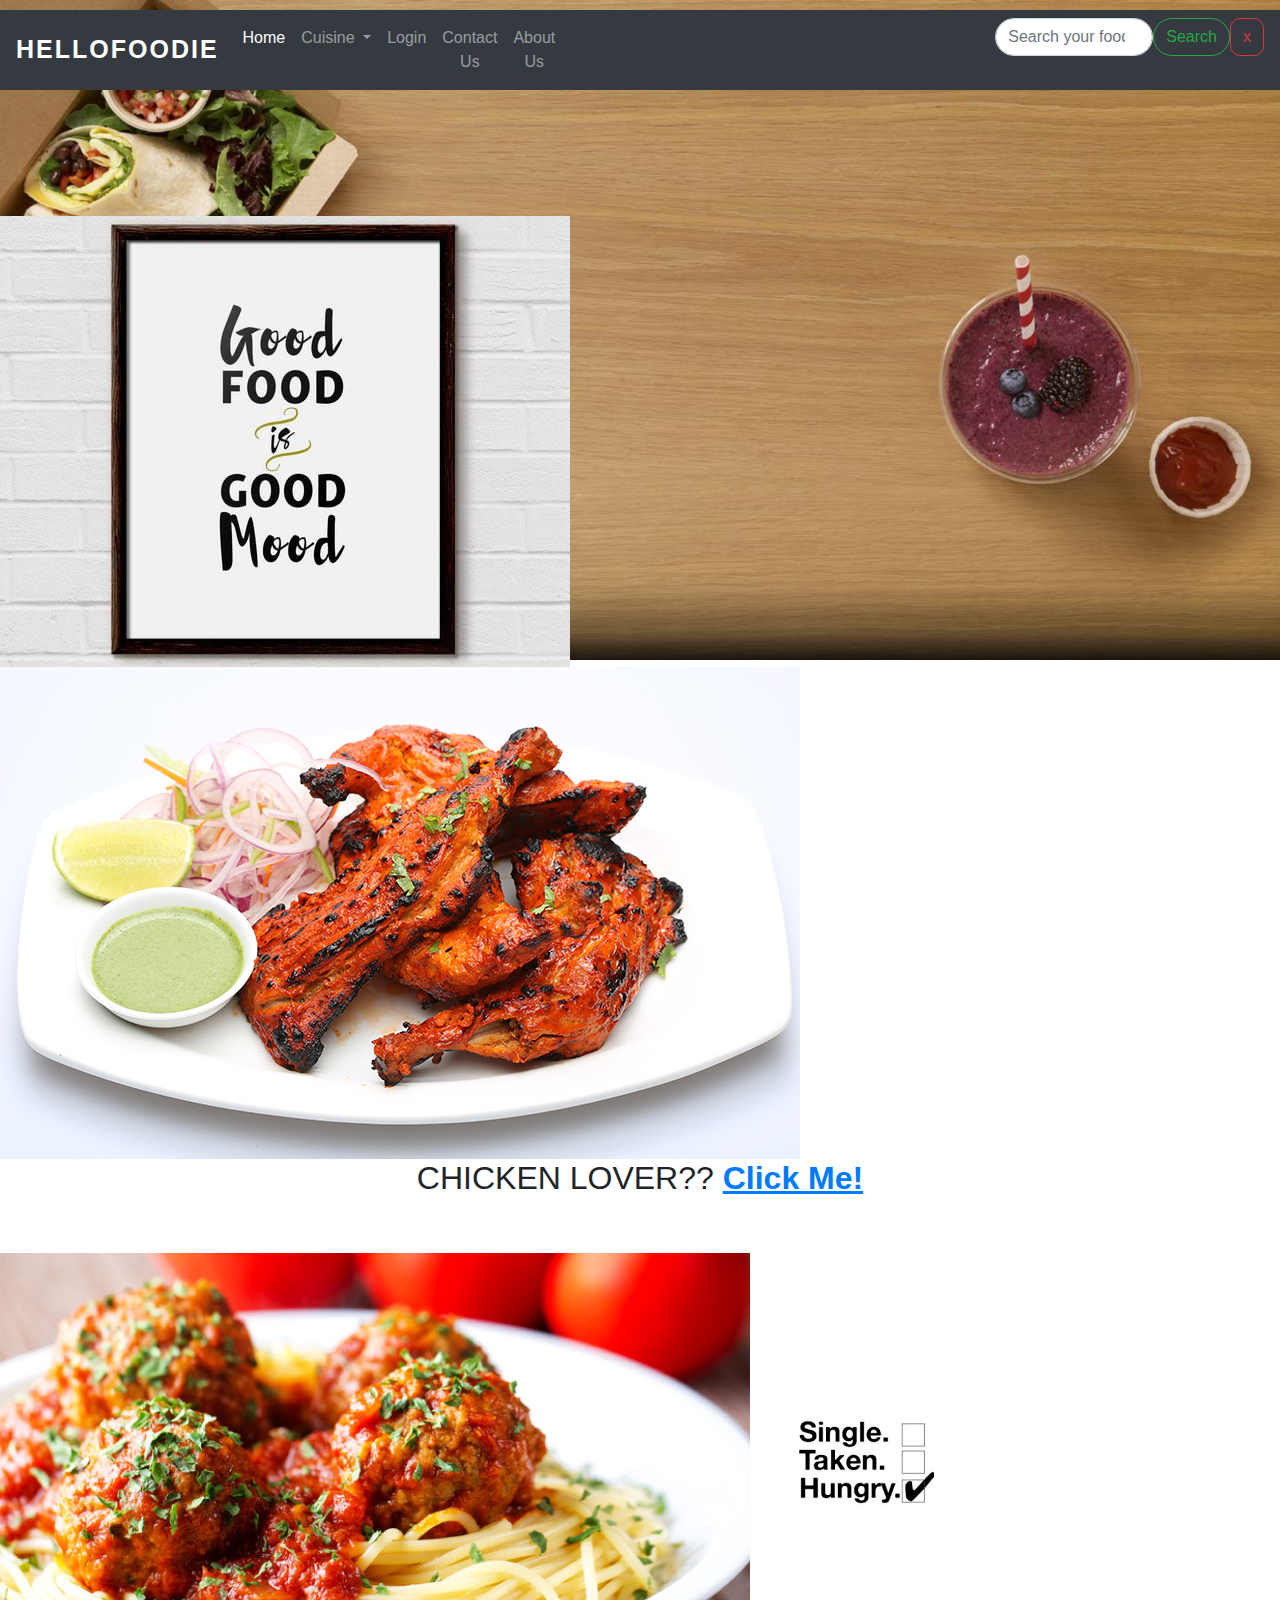
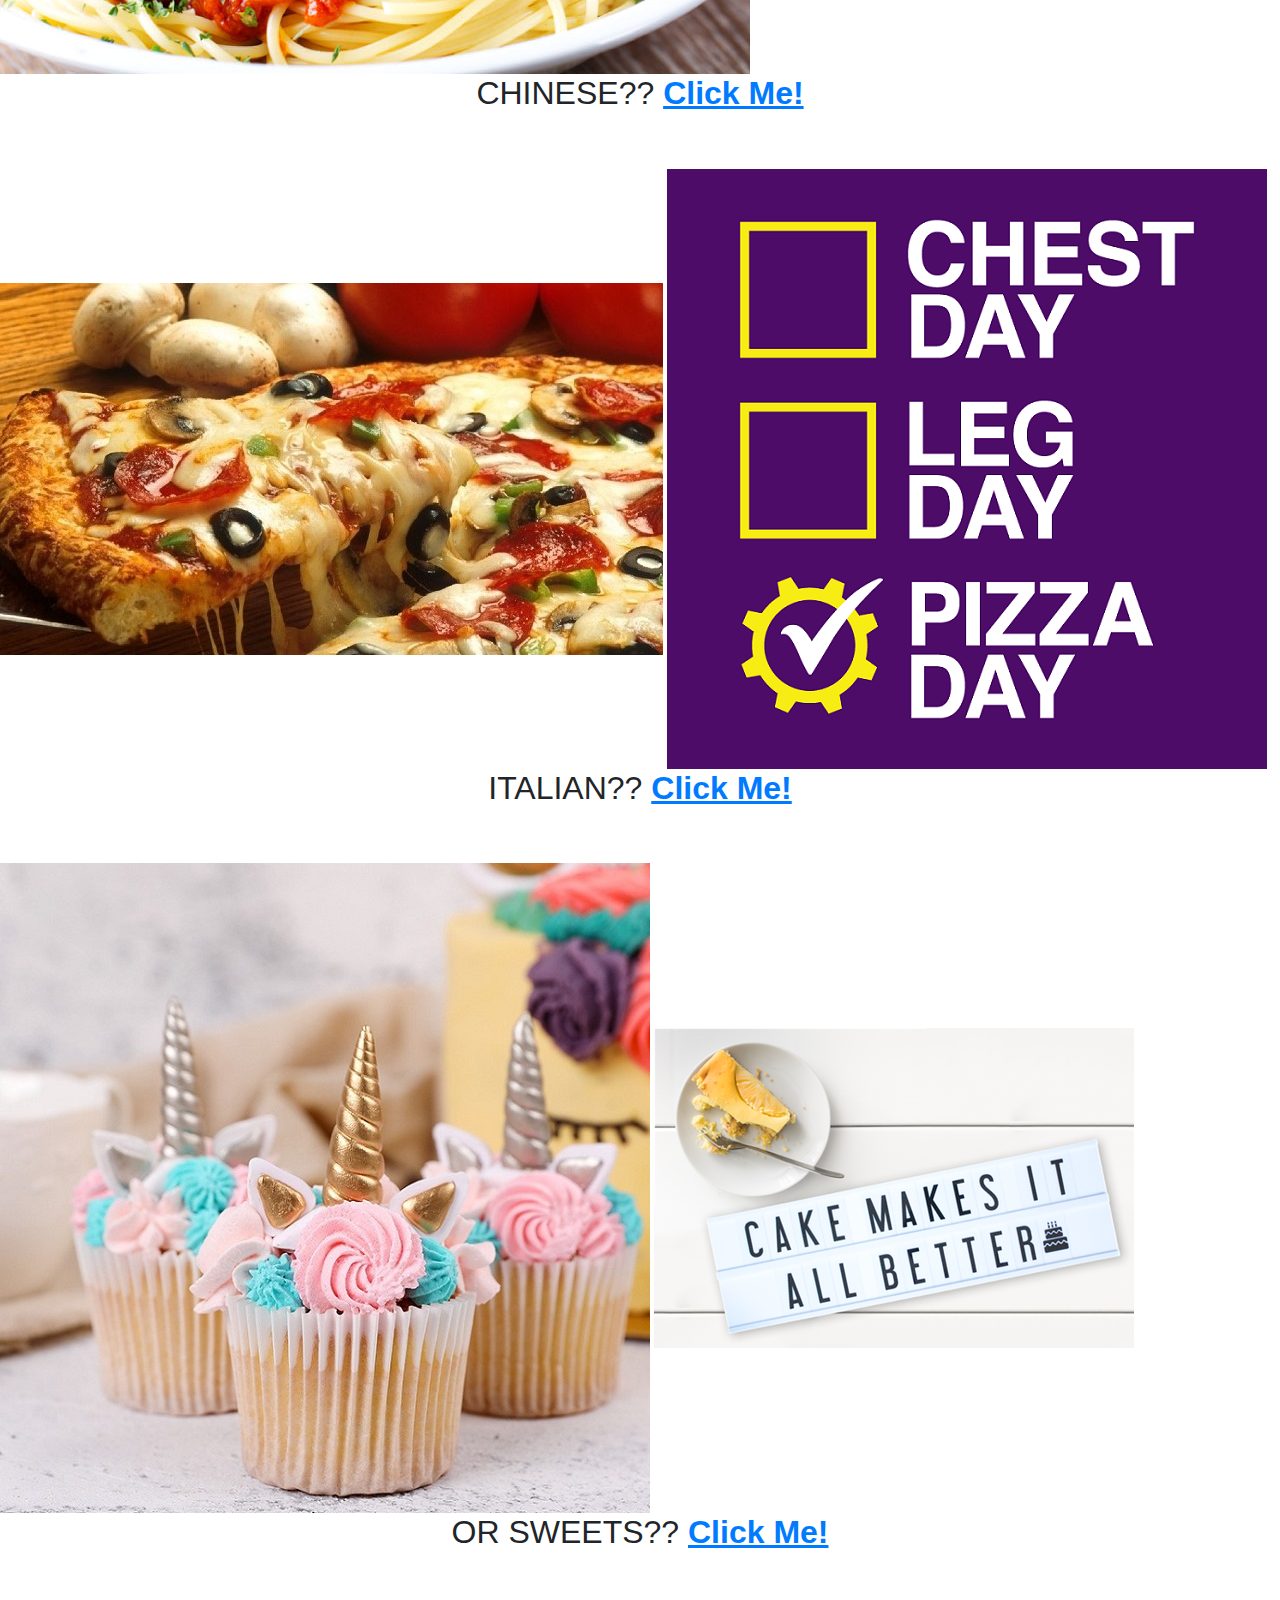
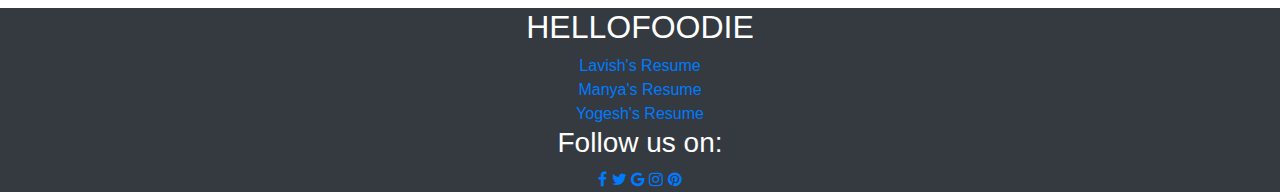
==== index.html @ 4fe2b374 "Update index.html" ====
<!DOCTYPE html>
<html>

<head>
    <title>Food</title>
    <meta name="viewport" content="width=device-width, initial-scale=1.0">
    <link rel="stylesheet" href="https://maxcdn.bootstrapcdn.com/bootstrap/4.3.1/css/bootstrap.min.css"/>
    <link rel="stylesheet" href="https://cdnjs.cloudflare.com/ajax/libs/font-awesome/4.7.0/css/font-awesome.min.css">
    <link rel="stylesheet" type="text/css" href="style.css">
</head>

<body>
  <nav class="navbar navbar-expand-md bg-dark fixed-top navbar-dark">
    <a class="navbar-brand" href="./index.html">hellOfoodie</a>
    <button class="navbar-toggler" type="button" data-toggle="collapse" data-target="#collapsibleNavbar">
      <span class="navbar-toggler-icon"></span>
    </button>
    <div class="collapse navbar-collapse" id="collapsibleNavbar">
      <ul class="navbar-nav">
        <li class="nav-item active">
          <a class="nav-link" href="./index.html">Home</a>
        </li>
        <li class="nav-item dropdown">
          <a class="nav-link dropdown-toggle" href="#" id="navbarDropdown" role="button" data-toggle="dropdown" aria-haspopup="true" aria-expanded="false">
          Cuisine
          </a>
          <div class="dropdown-menu" aria-labelledby="navbarDropdown">
            <a class="dropdown-item" href="#" onclick='getRecipes("Chicken")'>Chicken</a>
            <a class="dropdown-item" href="#" onclick='getRecipes("Chinese")'>Chinese</a>
            <a class="dropdown-item" href="#" onclick='getRecipes("Italian")'>Italian</a>
            <a class="dropdown-item" href="#" onclick='getRecipes("Mexican")'>Mexican</a>
            <a class="dropdown-item" href="#" onclick='getRecipes("Salad")'>Salads</a>
            <a class="dropdown-item" href="#" onclick='getRecipes("Desert")'>Deserts</a>
          </div>
        </li>
        <li class="nav-item">
          <a class="nav-link" href="#">Login</a>
        </li>
        <li class="nav-item">
          <a class="nav-link" href="./feedback.html">Contact Us</a>
        </li>
        <li class="nav-item">
          <a class="nav-link" href="#">About Us</a>
        </li>
        &emsp;&emsp;&emsp;&emsp;&emsp;&emsp;&emsp;&emsp;&emsp;&emsp;&emsp;&emsp;&emsp;&emsp;&emsp;&emsp;&emsp;&emsp;&emsp;&emsp;&emsp;&emsp;&emsp;&emsp;&emsp;&emsp;&emsp;
        <li class="nav-item">
          <input class="form-control mr-sm-2" type="search" placeholder="Search your food" aria-label="Search"
          id="search-input">
        </li>
        <li class="nav-item">
          <button class="btn btn-outline-success my-2 my-sm-0" type="submit" id="search-button">Search</button>
        </li>
        <li class="nav-item">
          <button class="btn btn-outline-danger my-2 my-sm-0" type="submit" id="search-close" onclick="cleandata()">x</button>
        </li>
      </ul>
    </div>
  </nav>

  <!-- Main -->
  <br><br><br><br><br><br><br>
  <div id="recipes"></div>

  <!-- Modal -->
  <center>
    <div class="modal fade in" id="mailModal" role="dialog" style="z-index: 9999; display: none; padding-left: 0px;">
      <div class="modal-dialog">
        <div class="modal-content">
          <div class="modal-header">
            <h4 class="modal-title" id="mailheader">Ingredients</h4>
            <button type="button" class="close" data-dismiss="modal">x</button>
          </div>
          <div class="modal-body">
            <div class="form-horizontal">
              <div id="datare"></div>
            </div>
          </div>
        </div>
      </div>
    </div>
  </center>
  <br><br>
  <div>
    <img src="abcd.jpg">
    <img src="download2.jpg">
    <h2 align="center" >   CHICKEN LOVER??
    <a href="#" onclick='getRecipes("Chicken")'><b><u>Click Me!</u></b></a></h2>
  </div>
  <br><br>
  <div>
    <img src="download4.jpg">
    <img src="abcd1.png">
    <h2 align="center">CHINESE??
    <a href="#" onclick='getRecipes("Chinese")'><b><u>Click Me!</u></b></a></h2>
  </div>
  <br><br>
  <div>
    <img src="abcd2.jpg">
    <img src="pizza.png">
    <h2 align="center">ITALIAN??
    <a href="#" onclick='getRecipes("Italian")'><b><u> Click Me!</u></b></a></h2>
  </div>
  <br><br>
  <div> 
    <img src="download1.jpg">
    <img src="abcd3.png">
    <h2 align="center">OR SWEETS??
    <a href="#" onclick='getRecipes("Desert")'><b><u>Click Me!</u></b></a></h2>
  </div>
  <br><br>

  <!--Footer-->
  <div class="bg-dark" id="footer">
    <h2>HELLOFOODIE</h2>
    <a href="https://lavish517github.io/resume/">Lavish's Resume</a><br>
    <a href="https://manyabatishgithub.io/resume/">Manya's Resume</a><br>
    <a href="https://yogesh0102github.io/resume/">Yogesh's Resume</a><br>
    <h3>Follow us on:</h3>
    <a href="#" class="fa fa-facebook"></a>
    <a href="#" class="fa fa-twitter"></a>
    <a href="#" class="fa fa-google"></a>
    <a href="#" class="fa fa-instagram"></a>
    <a href="#" class="fa fa-pinterest"></a>
  </div>
  <script type="text/javascript" src="http://code.jquery.com/jquery-3.4.1.min.js"></script>
  <script src="https://ajax.googleapis.com/ajax/libs/jquery/3.4.1/jquery.min.js"></script>
  <script src="https://maxcdn.bootstrapcdn.com/bootstrap/4.1.0/js/bootstrap.min.js"></script>
  <script src="./script.js"></script>
</body>
</html>
---- style.css ----
body
{
  margin: 0px;
  padding: 0px;
  background-image: url("background1.jpg");
  background-repeat: no-repeat;
  background-size: 100%;
  background-attachment: fixed;
}

.carousel-inner
{
  position: fixed !important;
}

.carousel-item
{
  height: 100vh;
  min-height: 300px;
  background: no-repeat center center;
  -webkit-background-size: cover;
  background-size: cover;
}

.navbar
{
  margin-top: 10px;
}

.navbar .container
{
  background: #ffffffe3;
  width: auto;
  border-radius: 0 0 0.1em 0.1em;
}

.navbar-brand
{
  color: white;
  font-size: 25px;
  text-transform: uppercase;
  font-weight: bold;
  letter-spacing: 2px;
}

.navbar-nav
{
  text-align: center;
}

.navbar-toggler
{
  padding: 1px 5px;
  font-size: 18px;
  line-height: 0.3;
  background: #fff;
}

#brand
{
  position: fixed;
  top: 5em;
  left: 33%;
  background: #ffffffcf;
  width: 35%;
  border-radius: 0.5em;
}

#brand-name
{
  padding: 0.5em 0.5em 0.5em 0.5em;
  text-align: center;
  font-size: x-large;
}

#search-bar
{
  padding: 1em 1em 1em 1em;
}

#search-input
{
  border-radius: 30px;
}

#search-button
{
  border-radius: 30px;
}

#search-close
{
  border-radius: 10px;
}

#recipes
{
  display: none;
  width: 90%;
  background: #ffffffa6;
  padding: 10px;
  border-radius: 0.5em;
  margin-left: 5%;
  height: 70%;
  overflow: scroll;
}

#pics
{
  display: none;
  width: 90%;
  background: #ffffffa6;
  padding: 10px;
  border-radius: 0.5em;
  left: 5%;
  height: 70%;
  overflow: scroll;
}

#nutri-analysis
{
  display: none;
  width: 90%;
  background: #ffffff;
  padding: 10px;
  border-radius: 0.5em;
  left: 5%;
  height: auto;
  overflow: scroll;
}

.recipe-card
{
  float: left;
  padding: 0.1em;
  margin: 15px;
  height: 450px;
  width:200px;
}

.pic-card
{
  float: left;
  padding: 1em;
  margin: 0.2em;
}

#contact-us
{
  width: 70%;
  background: #ffffffd9;
  padding: 1em 5em 2em 5em;
  position: absolute;
  top: 10%;
  border-radius: 0.5em;
  left: 15%;
}

.card-img-top
{
  width: 12em;
  align-self: center;
}

#ab
{
  padding-left:550px;
}

#footer
{
  left: 0;
  bottom: 0;
  width: 100%;
  color: white;
  text-align: center;
}

.container 
{
  position: relative;
  text-align: center;
  color: white;
}
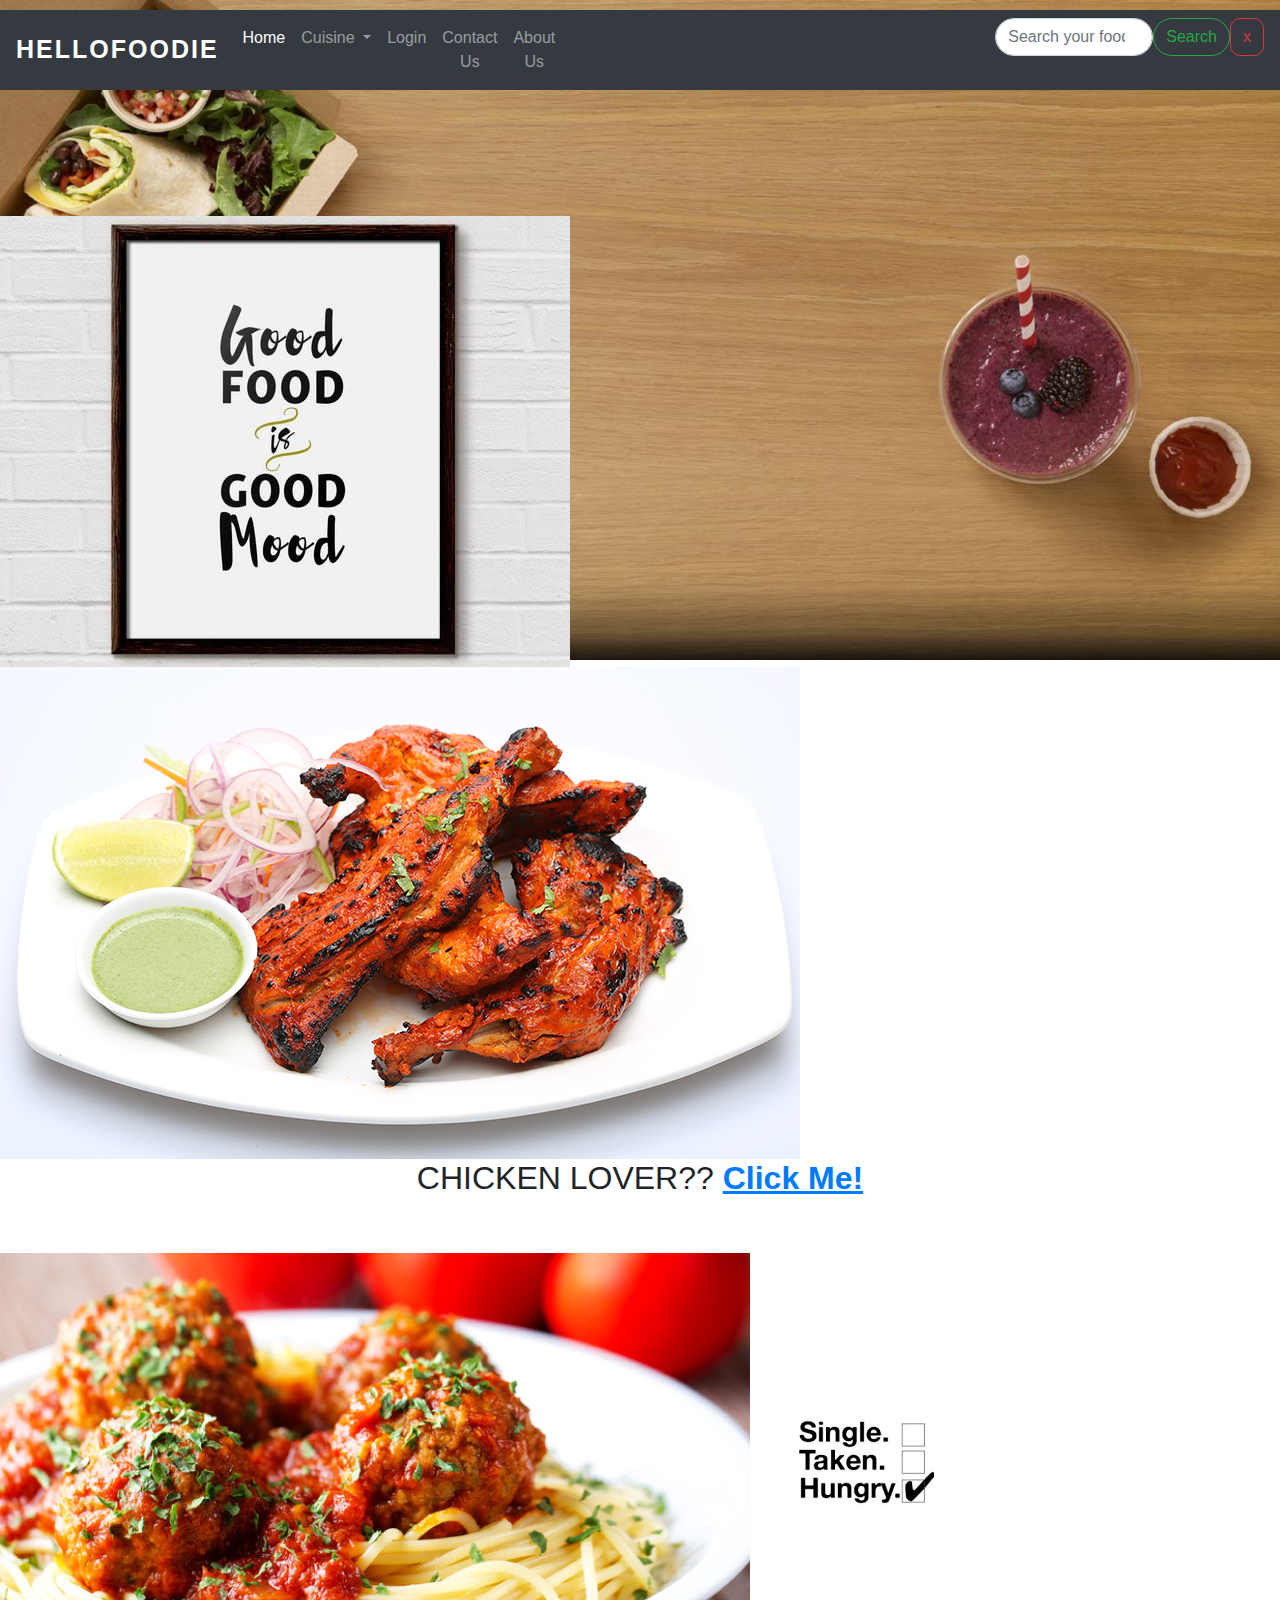
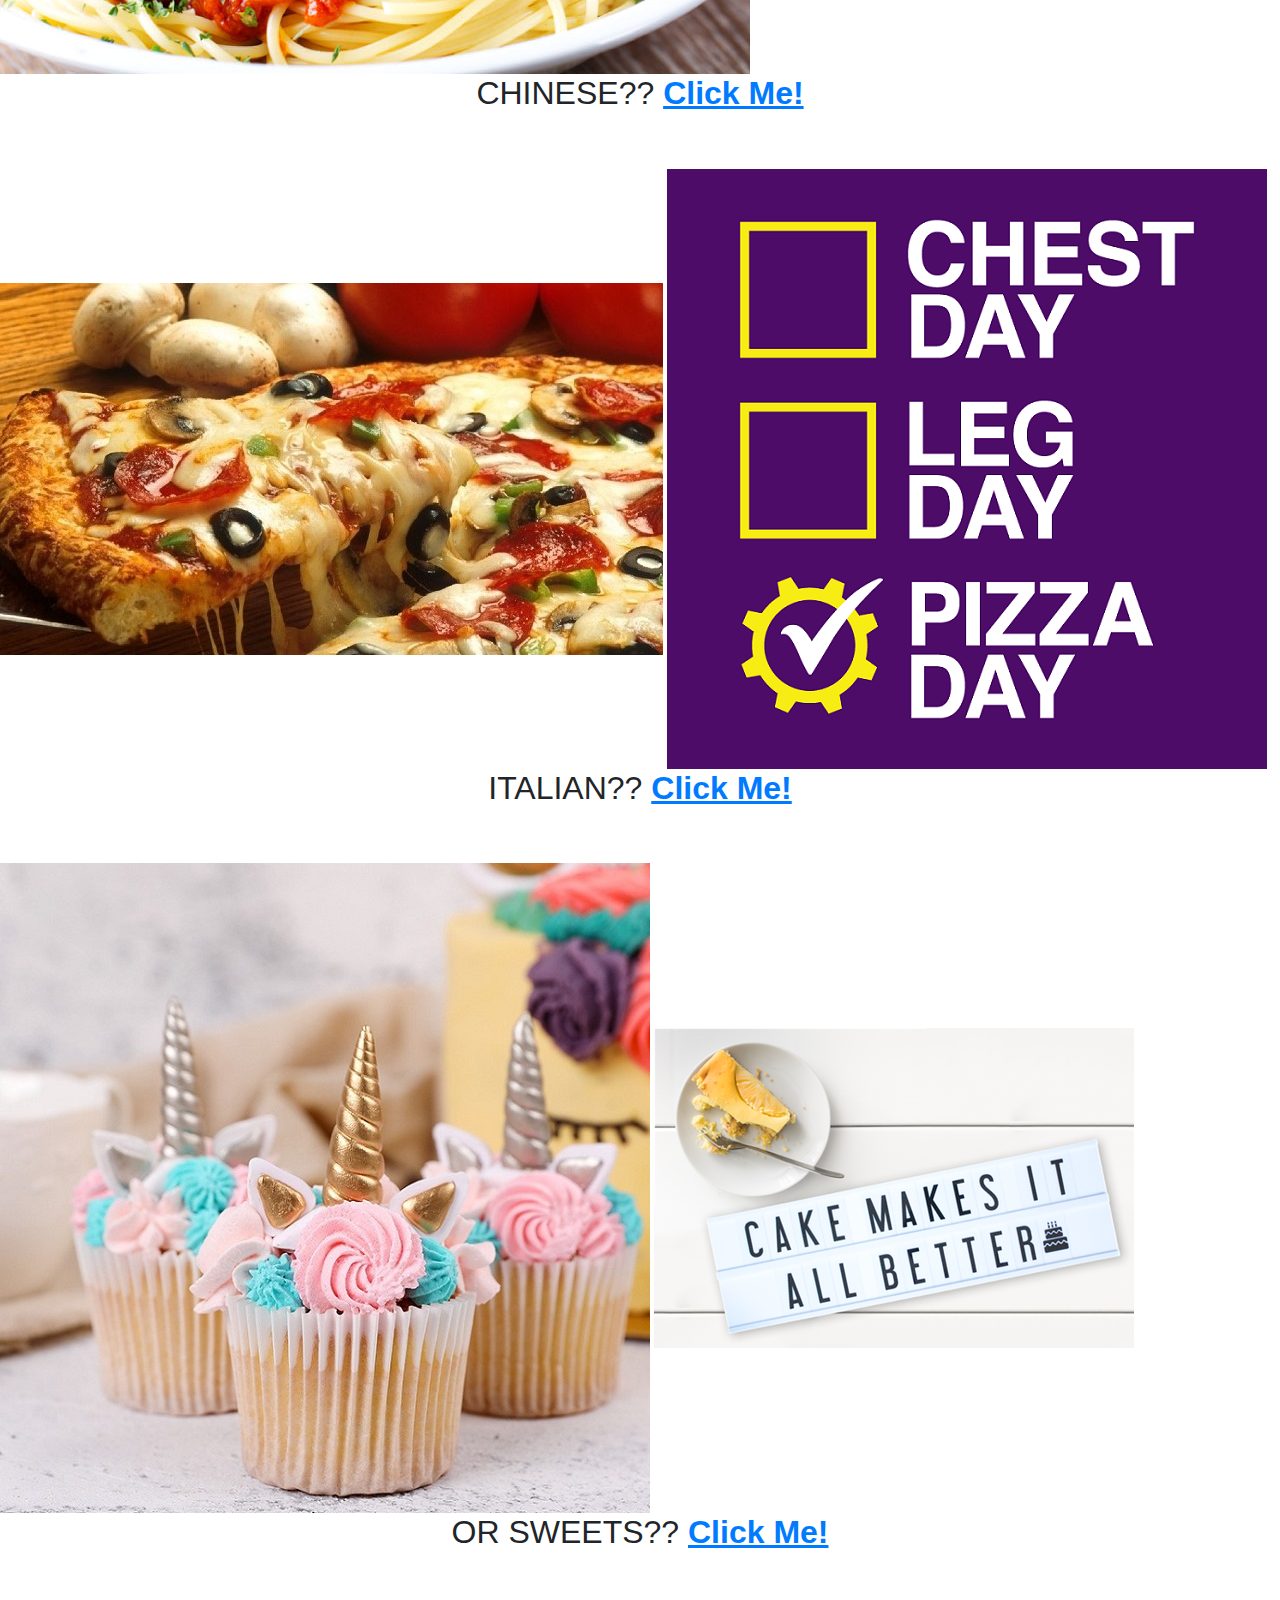
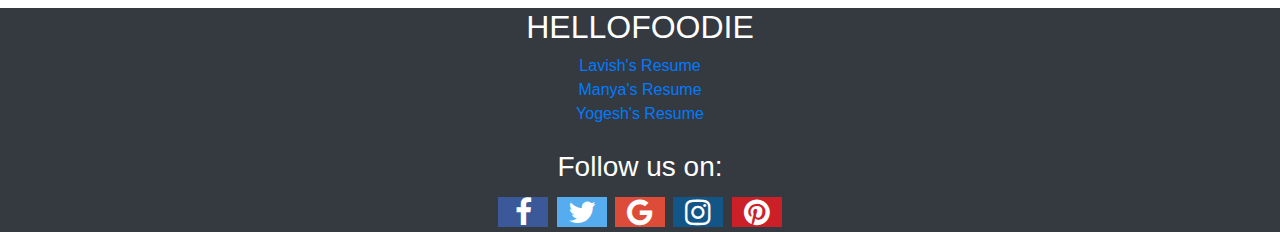
==== commit 02033b9e: "Update index.html" ====
--- a/index.html
+++ b/index.html
@@ -112,9 +112,9 @@
   <!--Footer-->
   <div class="bg-dark" id="footer">
     <h2>HELLOFOODIE</h2>
-    <a href="https://lavish517github.io/resume/">Lavish's Resume</a><br>
-    <a href="https://manyabatishgithub.io/resume/">Manya's Resume</a><br>
-    <a href="https://yogesh0102github.io/resume/">Yogesh's Resume</a><br>
+    <a href="https://lavish1517.github.io/resume/">Lavish's Resume</a><br>
+    <a href="https://manyabatish.github.io/resume/">Manya's Resume</a><br>
+    <a href="https://yogesh0102.github.io/resume/">Yogesh's Resume</a><br><br>
     <h3>Follow us on:</h3>
     <a href="#" class="fa fa-facebook"></a>
     <a href="#" class="fa fa-twitter"></a>
--- a/style.css
+++ b/style.css
@@ -176,6 +176,52 @@
   text-align: center;
 }
 
+.fa 
+{
+  font-size: 30px;
+  width: 50px;
+  text-align: center;
+  text-decoration: none;
+  margin: 5px 2px;
+}
+
+.fa:hover 
+{
+  border-radius: 20px;
+  text-decoration: none;
+  color: white;
+}
+
+.fa-facebook 
+{
+  background: #3B5998;
+  color: white;
+}
+
+.fa-twitter 
+{
+  background: #55ACEE;
+  color: white;
+}
+
+.fa-google 
+{
+  background: #dd4b39;
+  color: white;
+}
+
+.fa-instagram 
+{
+  background: #125688;
+  color: white;
+}
+
+.fa-pinterest 
+{
+  background: #cb2027;
+  color: white;
+}
+
 .container 
 {
   position: relative;
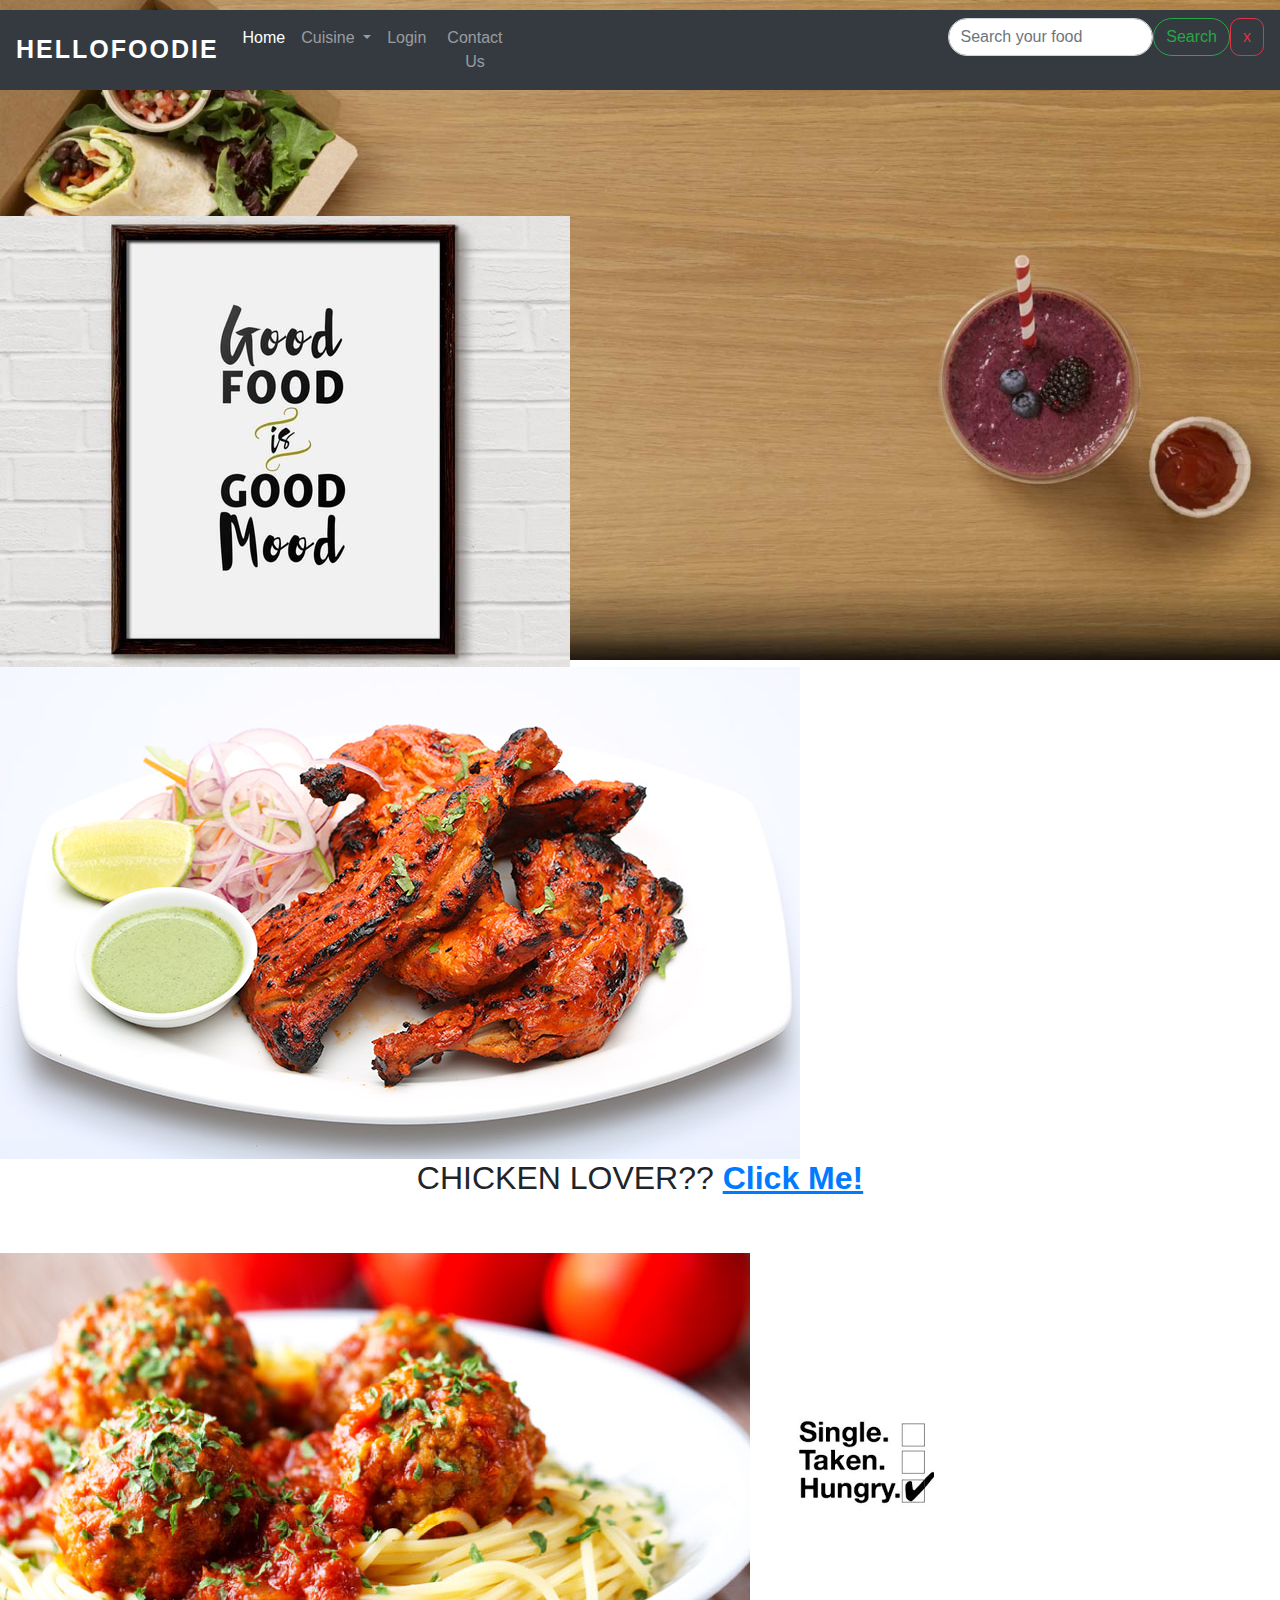
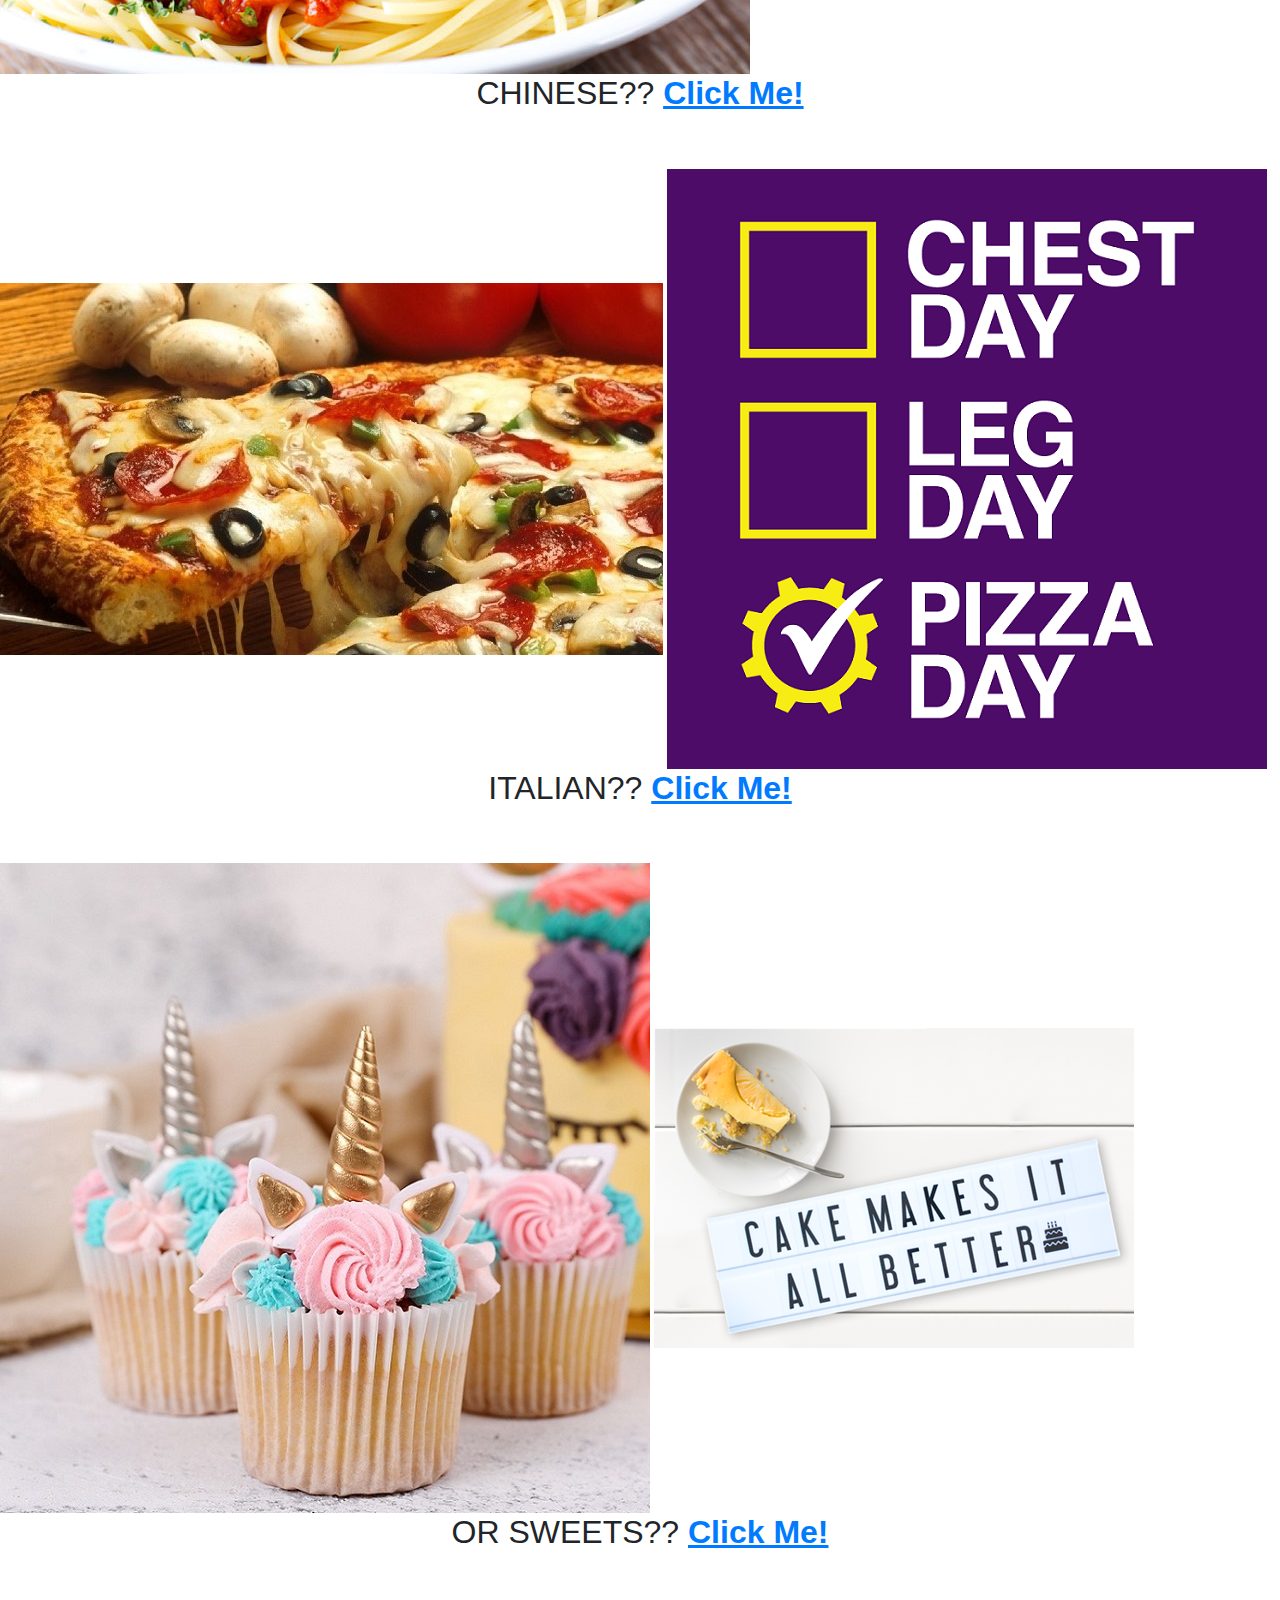
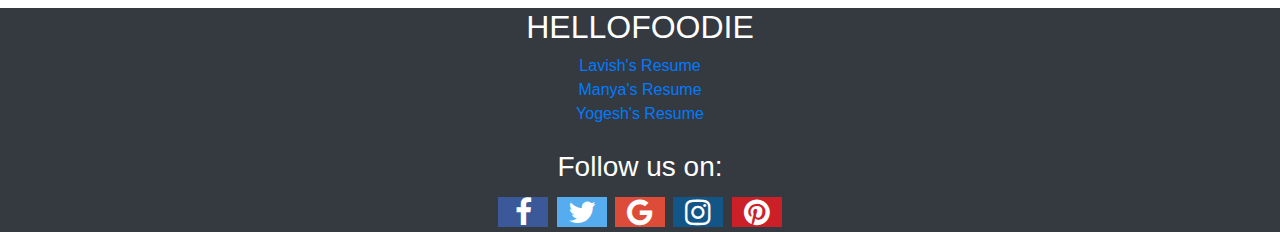
==== commit 401be129: "Update index.html" ====
--- a/index.html
+++ b/index.html
@@ -34,13 +34,10 @@
           </div>
         </li>
         <li class="nav-item">
-          <a class="nav-link" href="#">Login</a>
+          <a class="nav-link" href="login.html">Login</a>
         </li>
         <li class="nav-item">
           <a class="nav-link" href="./feedback.html">Contact Us</a>
-        </li>
-        <li class="nav-item">
-          <a class="nav-link" href="#">About Us</a>
         </li>
         &emsp;&emsp;&emsp;&emsp;&emsp;&emsp;&emsp;&emsp;&emsp;&emsp;&emsp;&emsp;&emsp;&emsp;&emsp;&emsp;&emsp;&emsp;&emsp;&emsp;&emsp;&emsp;&emsp;&emsp;&emsp;&emsp;&emsp;
         <li class="nav-item">
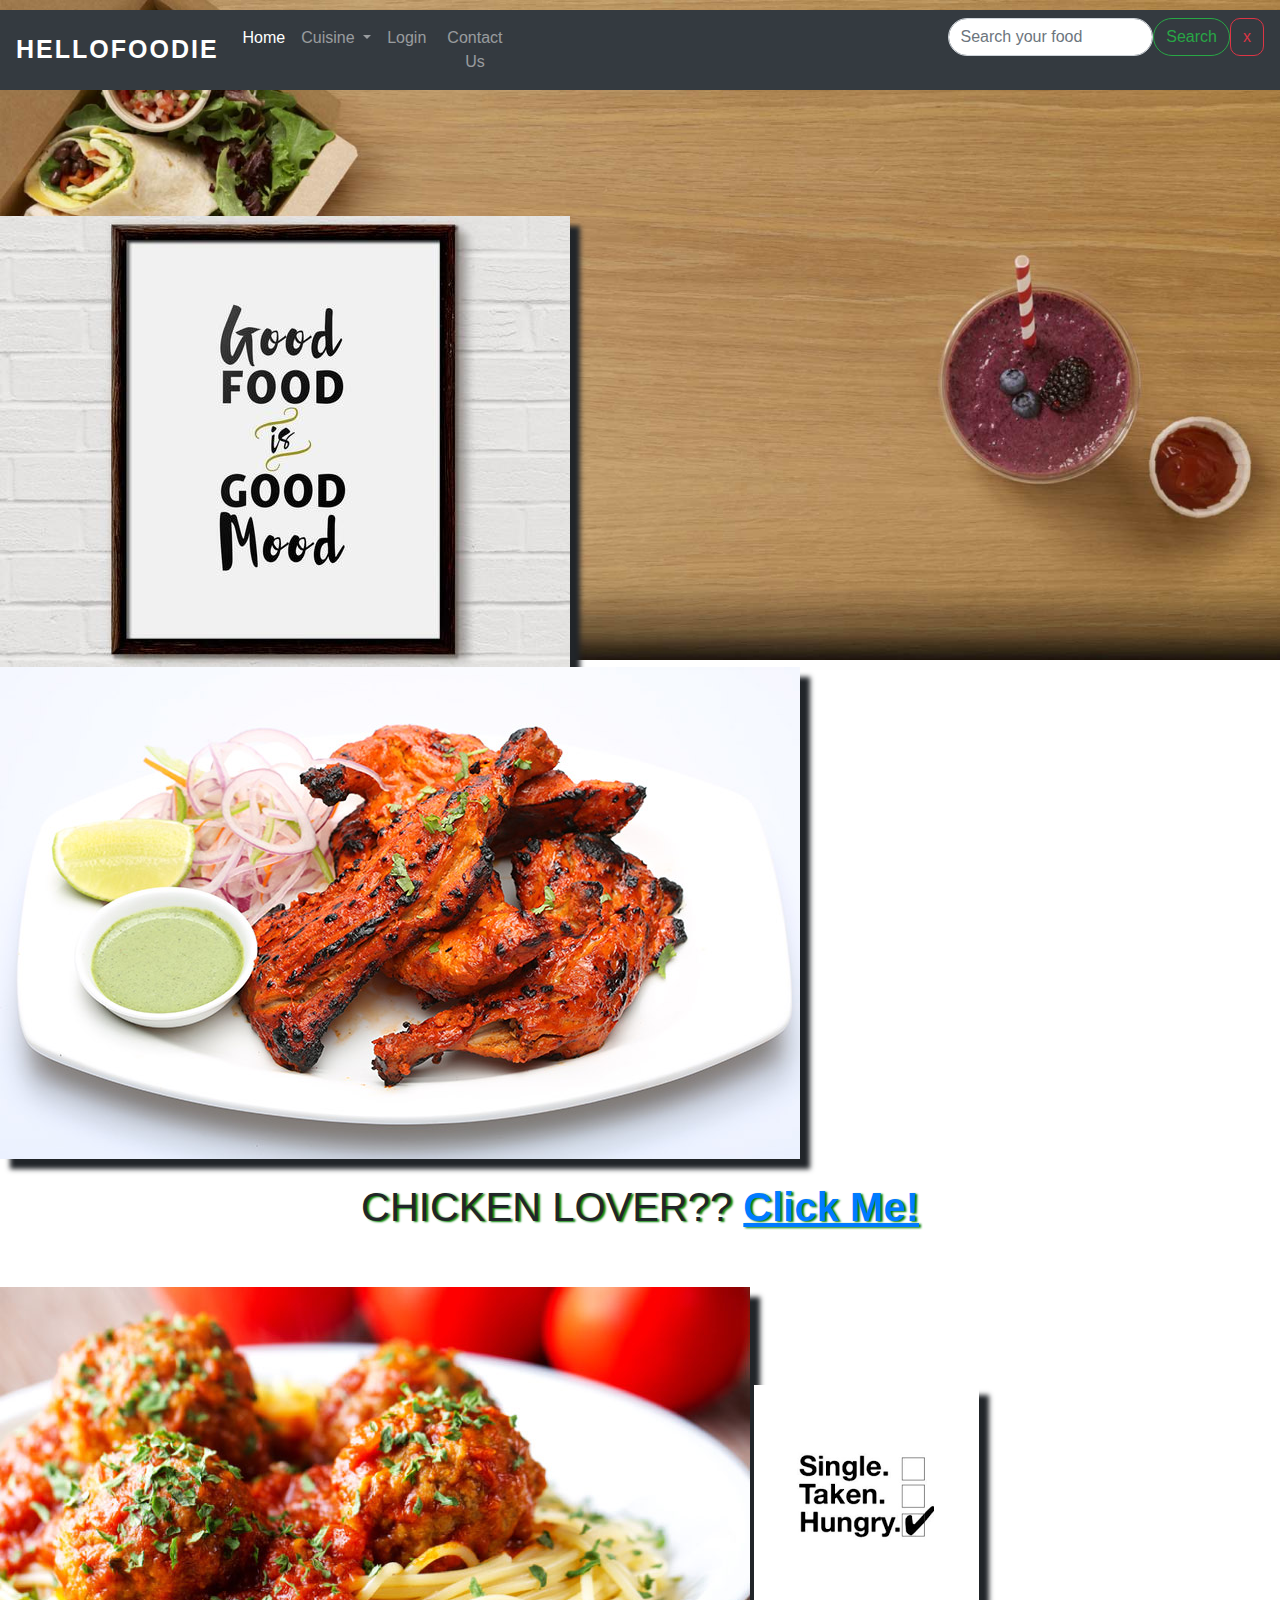
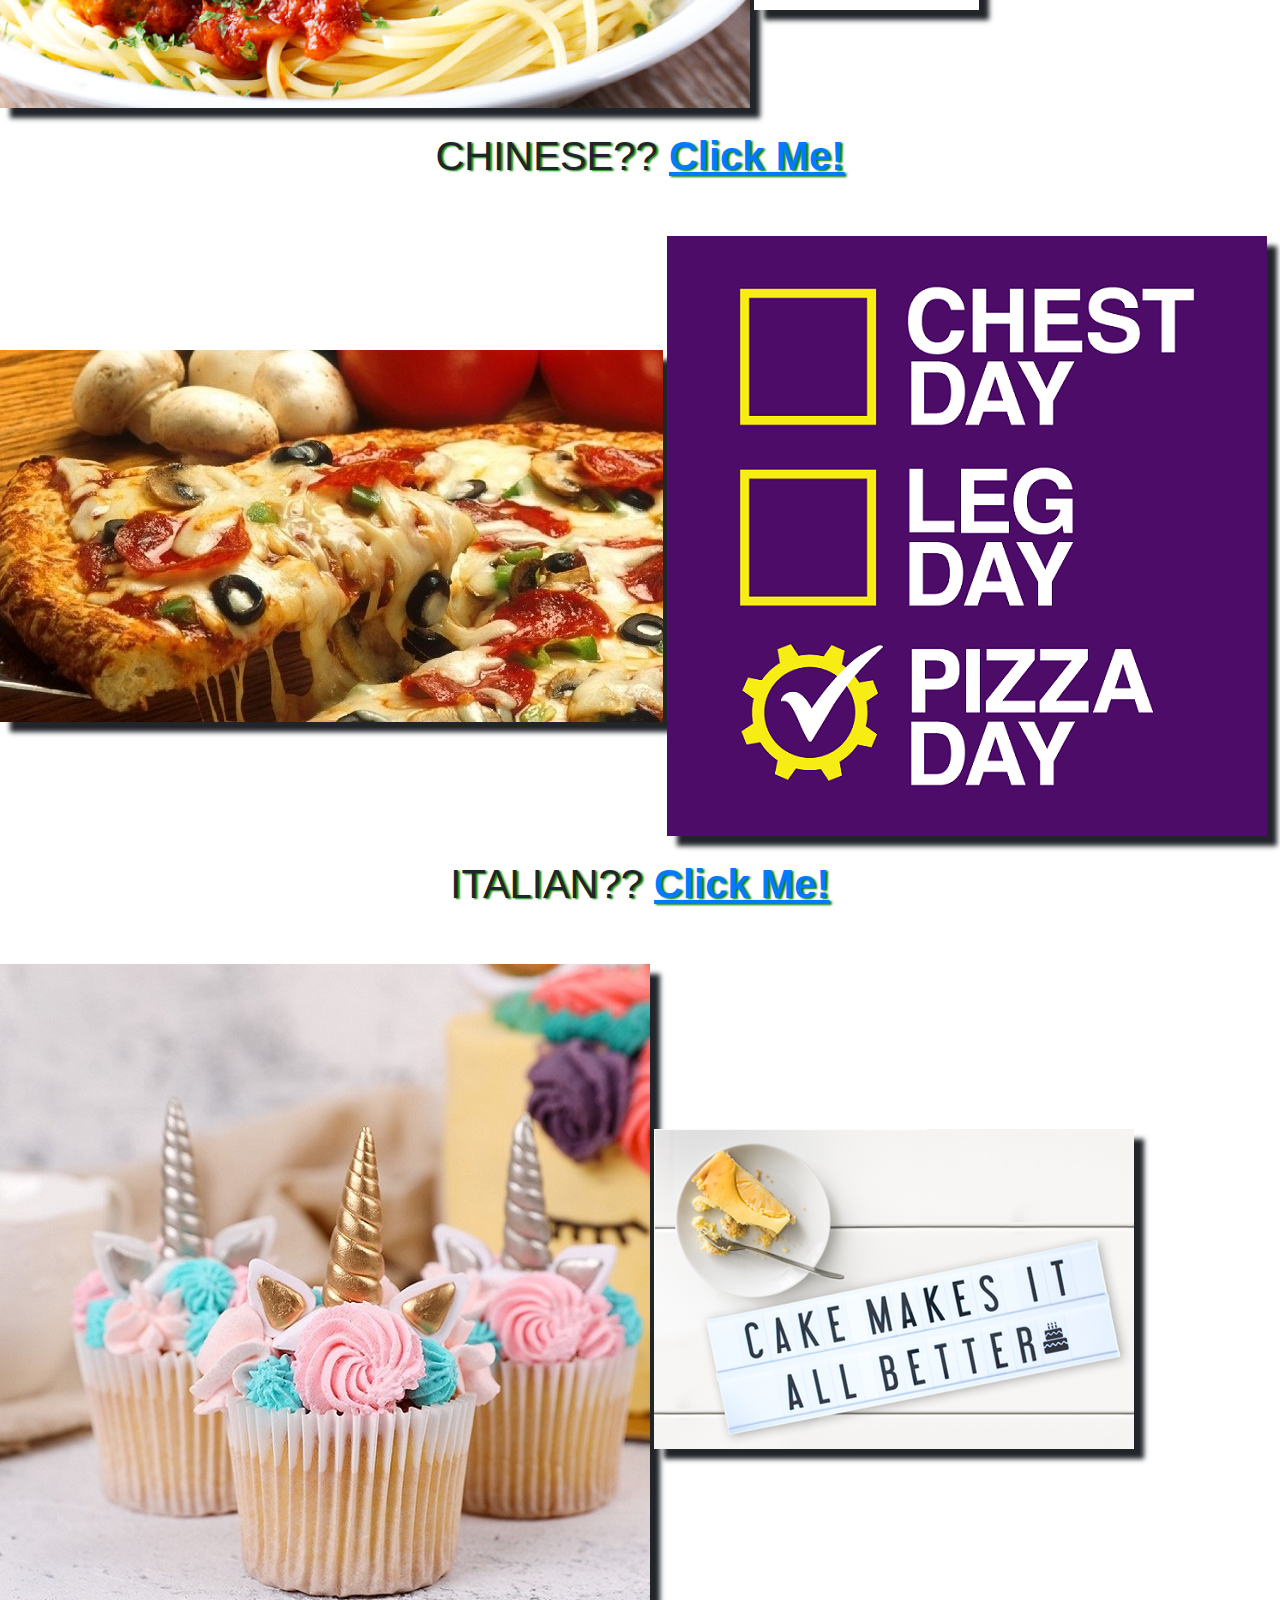
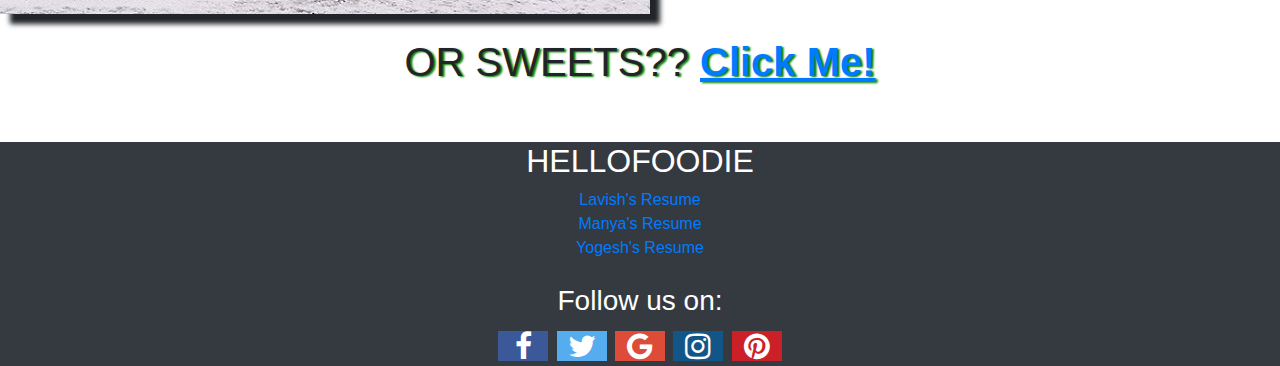
==== commit e07848b2: "Update index.html" ====
--- a/index.html
+++ b/index.html
@@ -78,31 +78,32 @@
   </center>
   <br><br>
   <div>
-    <img src="abcd.jpg">
-    <img src="download2.jpg">
-    <h2 align="center" >   CHICKEN LOVER??
-    <a href="#" onclick='getRecipes("Chicken")'><b><u>Click Me!</u></b></a></h2>
+    <img class="box" src="abcd.jpg">
+    <img class="box" src="download2.jpg">
+    <br><br><h1 align="center" >   CHICKEN LOVER??
+    <a href="#" onclick='getRecipes("Chicken")'><b><u style="font-size: 40px">Click Me!</u></b></a></h1>
+  </div>
+  <br><br>
+  <div >
+    <img class="box" src="download4.jpg">
+    <img class="box" src="abcd1.png">
+    <br><br>
+    <h1 align="center">CHINESE??
+    <a href="#" onclick='getRecipes("Chinese")'><b><u style="font-size: 40px">Click Me!</u></b></a></h1>
   </div>
   <br><br>
   <div>
-    <img src="download4.jpg">
-    <img src="abcd1.png">
-    <h2 align="center">CHINESE??
-    <a href="#" onclick='getRecipes("Chinese")'><b><u>Click Me!</u></b></a></h2>
-  </div>
-  <br><br>
-  <div>
-    <img src="abcd2.jpg">
-    <img src="pizza.png">
-    <h2 align="center">ITALIAN??
-    <a href="#" onclick='getRecipes("Italian")'><b><u> Click Me!</u></b></a></h2>
+    <img class="box" src="abcd2.jpg">
+    <img class="box" src="pizza.png">
+   <br><br> <h1 align="center">ITALIAN??
+    <a href="#" onclick='getRecipes("Italian")'><b><u style="font-size: 40px"> Click Me!</u></b></a></h1>
   </div>
   <br><br>
   <div> 
-    <img src="download1.jpg">
-    <img src="abcd3.png">
-    <h2 align="center">OR SWEETS??
-    <a href="#" onclick='getRecipes("Desert")'><b><u>Click Me!</u></b></a></h2>
+    <img class="box" src="download1.jpg">
+    <img class="box" src="abcd3.png">
+  <br><br>  <h1 align="center">OR SWEETS??
+    <a href="#" onclick='getRecipes("Desert")'><b><u style="font-size: 40px">Click Me!</u></b></a></h1>
   </div>
   <br><br>
 
--- a/style.css
+++ b/style.css
@@ -167,6 +167,16 @@
   padding-left:550px;
 }
 
+.box
+{
+  box-shadow: 10px 10px 5px;
+}
+
+h1
+{
+  text-shadow: 2px 1px 2px green;
+}
+
 #footer
 {
   left: 0;
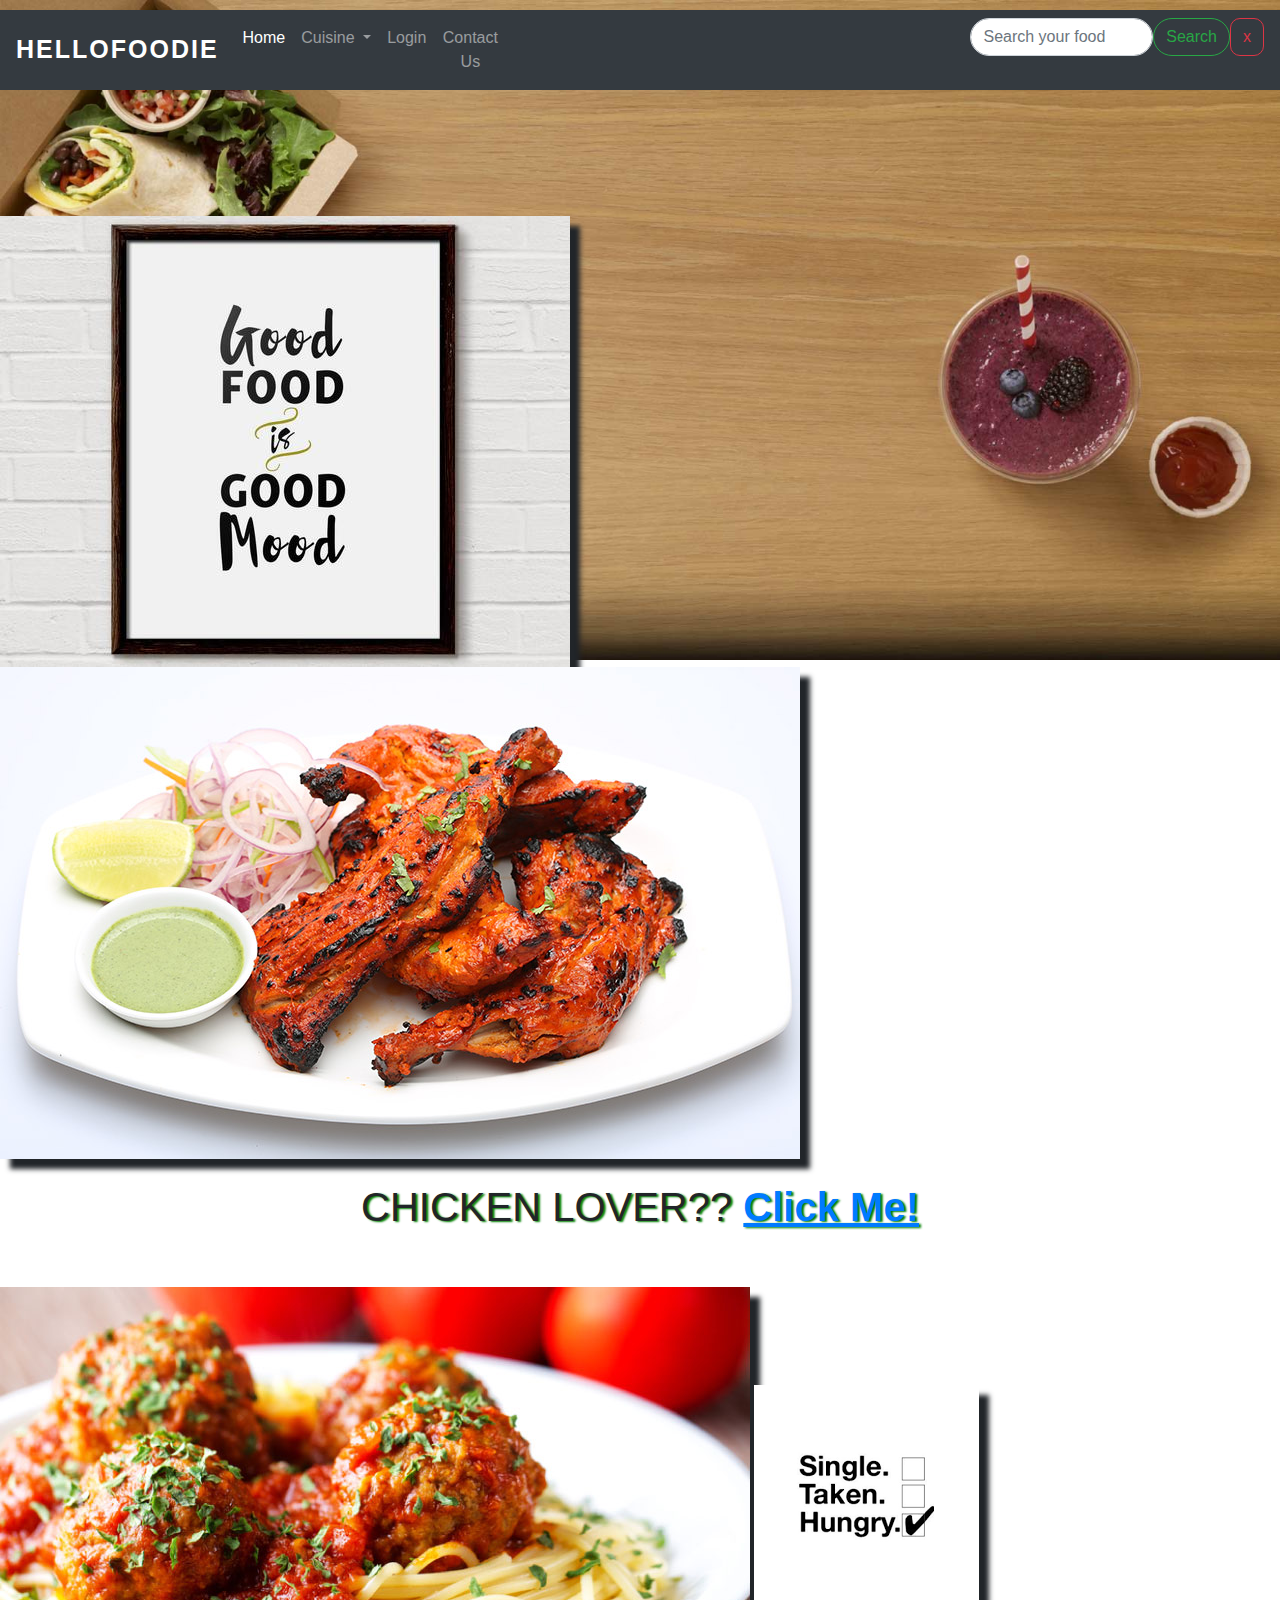
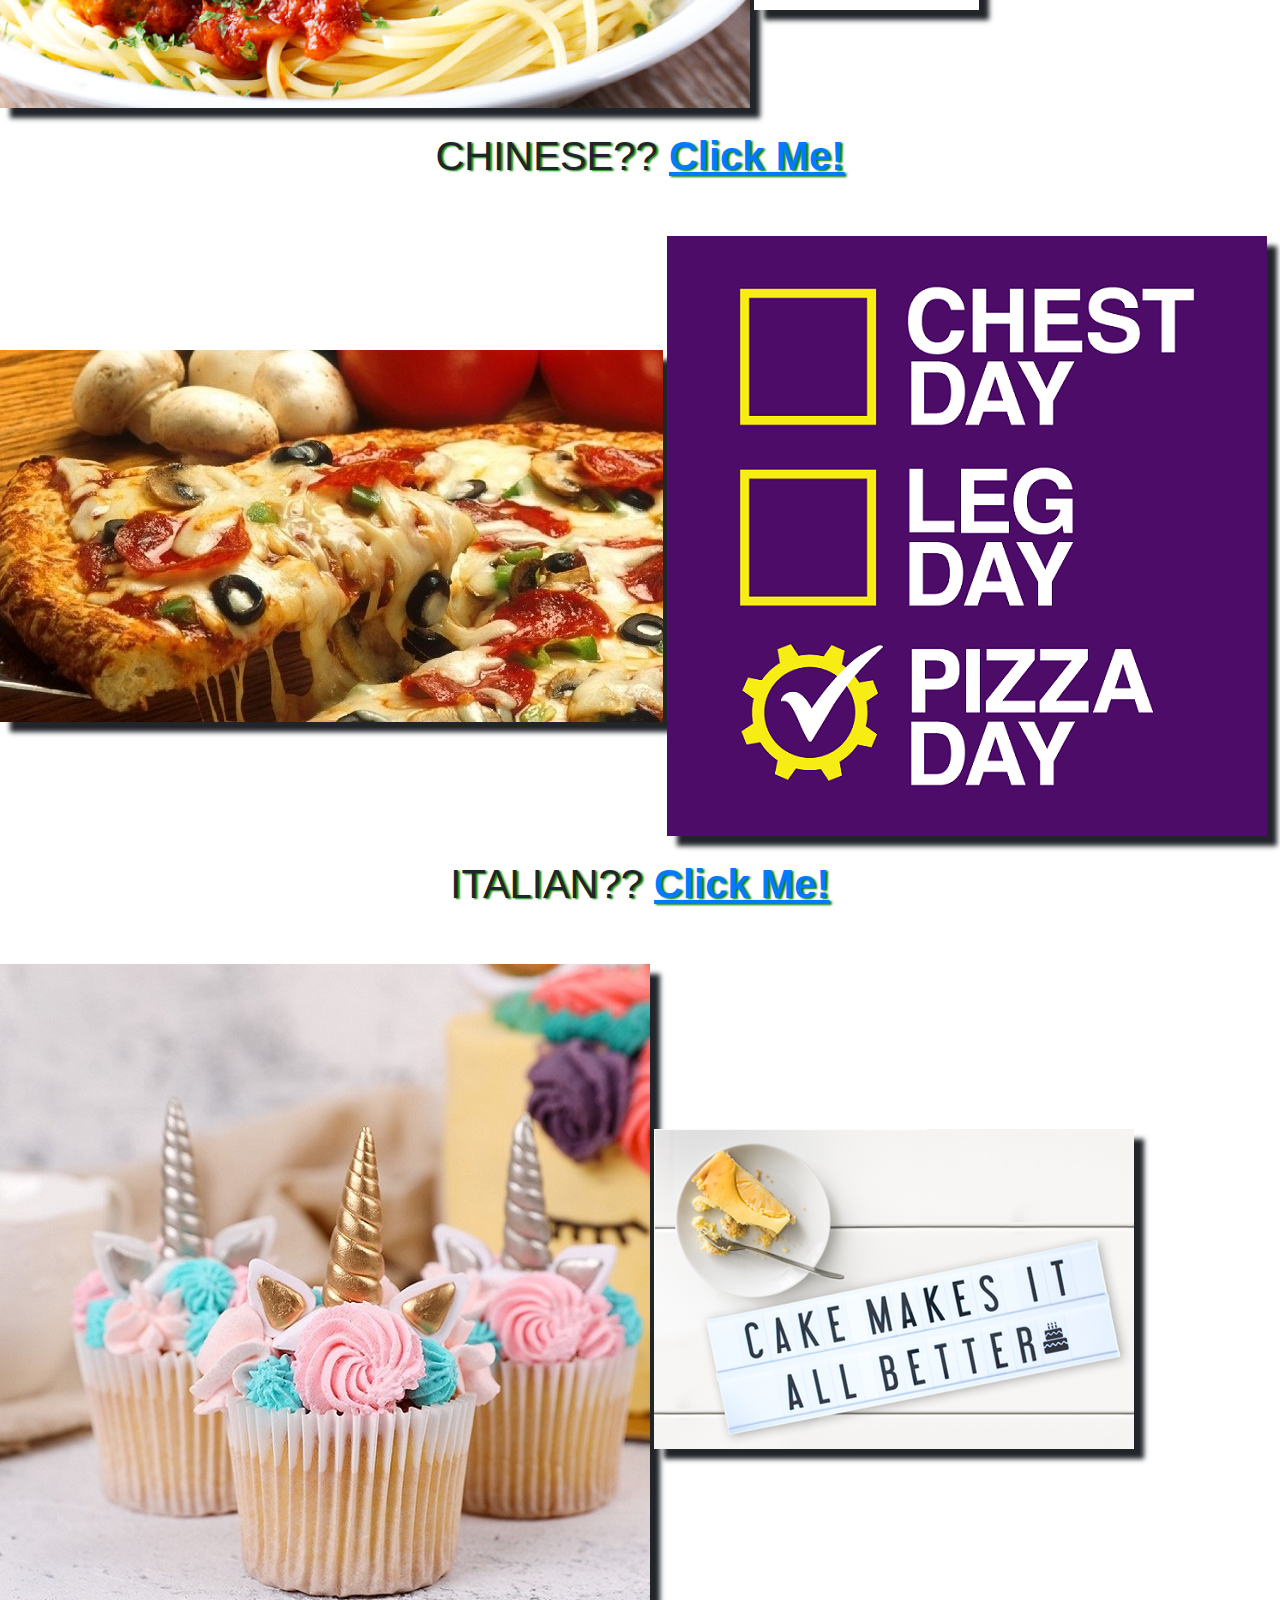
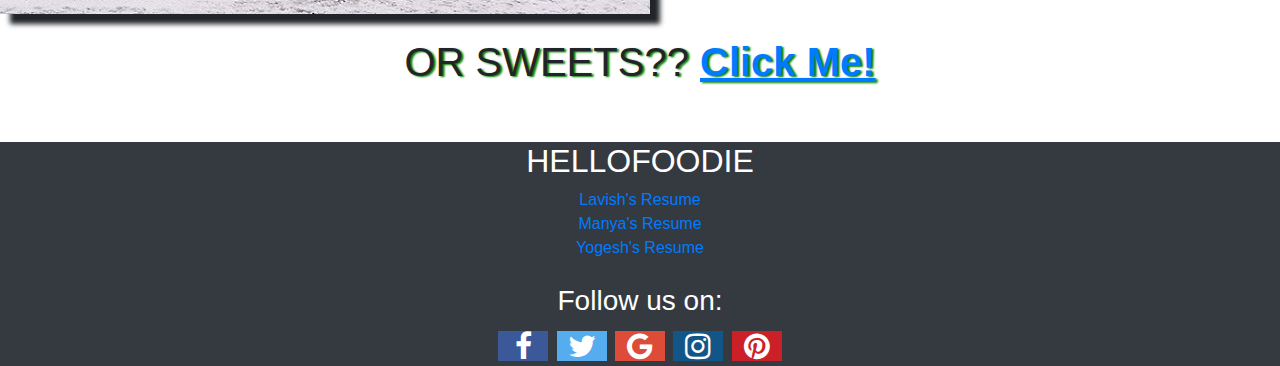
==== commit 9f3d1e66: "Update index.html" ====
--- a/index.html
+++ b/index.html
@@ -39,7 +39,7 @@
         <li class="nav-item">
           <a class="nav-link" href="./feedback.html">Contact Us</a>
         </li>
-        &emsp;&emsp;&emsp;&emsp;&emsp;&emsp;&emsp;&emsp;&emsp;&emsp;&emsp;&emsp;&emsp;&emsp;&emsp;&emsp;&emsp;&emsp;&emsp;&emsp;&emsp;&emsp;&emsp;&emsp;&emsp;&emsp;&emsp;
+        &emsp;&emsp;&emsp;&emsp;&emsp;&emsp;&emsp;&emsp;&emsp;&emsp;&emsp;&emsp;&emsp;&emsp;&emsp;&emsp;&emsp;&emsp;&emsp;&emsp;&emsp;&emsp;&emsp;&emsp;&emsp;&emsp;&emsp;&emsp;&emsp;
         <li class="nav-item">
           <input class="form-control mr-sm-2" type="search" placeholder="Search your food" aria-label="Search"
           id="search-input">
@@ -95,15 +95,19 @@
   <div>
     <img class="box" src="abcd2.jpg">
     <img class="box" src="pizza.png">
-   <br><br> <h1 align="center">ITALIAN??
-    <a href="#" onclick='getRecipes("Italian")'><b><u style="font-size: 40px"> Click Me!</u></b></a></h1>
+    <br><br> 
+    <h1 align="center">ITALIAN??
+      <a href="#" onclick='getRecipes("Italian")'><b><u style="font-size: 40px"> Click Me!</u></b></a>
+    </h1>
   </div>
   <br><br>
   <div> 
     <img class="box" src="download1.jpg">
     <img class="box" src="abcd3.png">
-  <br><br>  <h1 align="center">OR SWEETS??
-    <a href="#" onclick='getRecipes("Desert")'><b><u style="font-size: 40px">Click Me!</u></b></a></h1>
+    <br><br> 
+    <h1 align="center">OR SWEETS??
+      <a href="#" onclick='getRecipes("Desert")'><b><u style="font-size: 40px">Click Me!</u></b></a>
+    </h1>
   </div>
   <br><br>
 
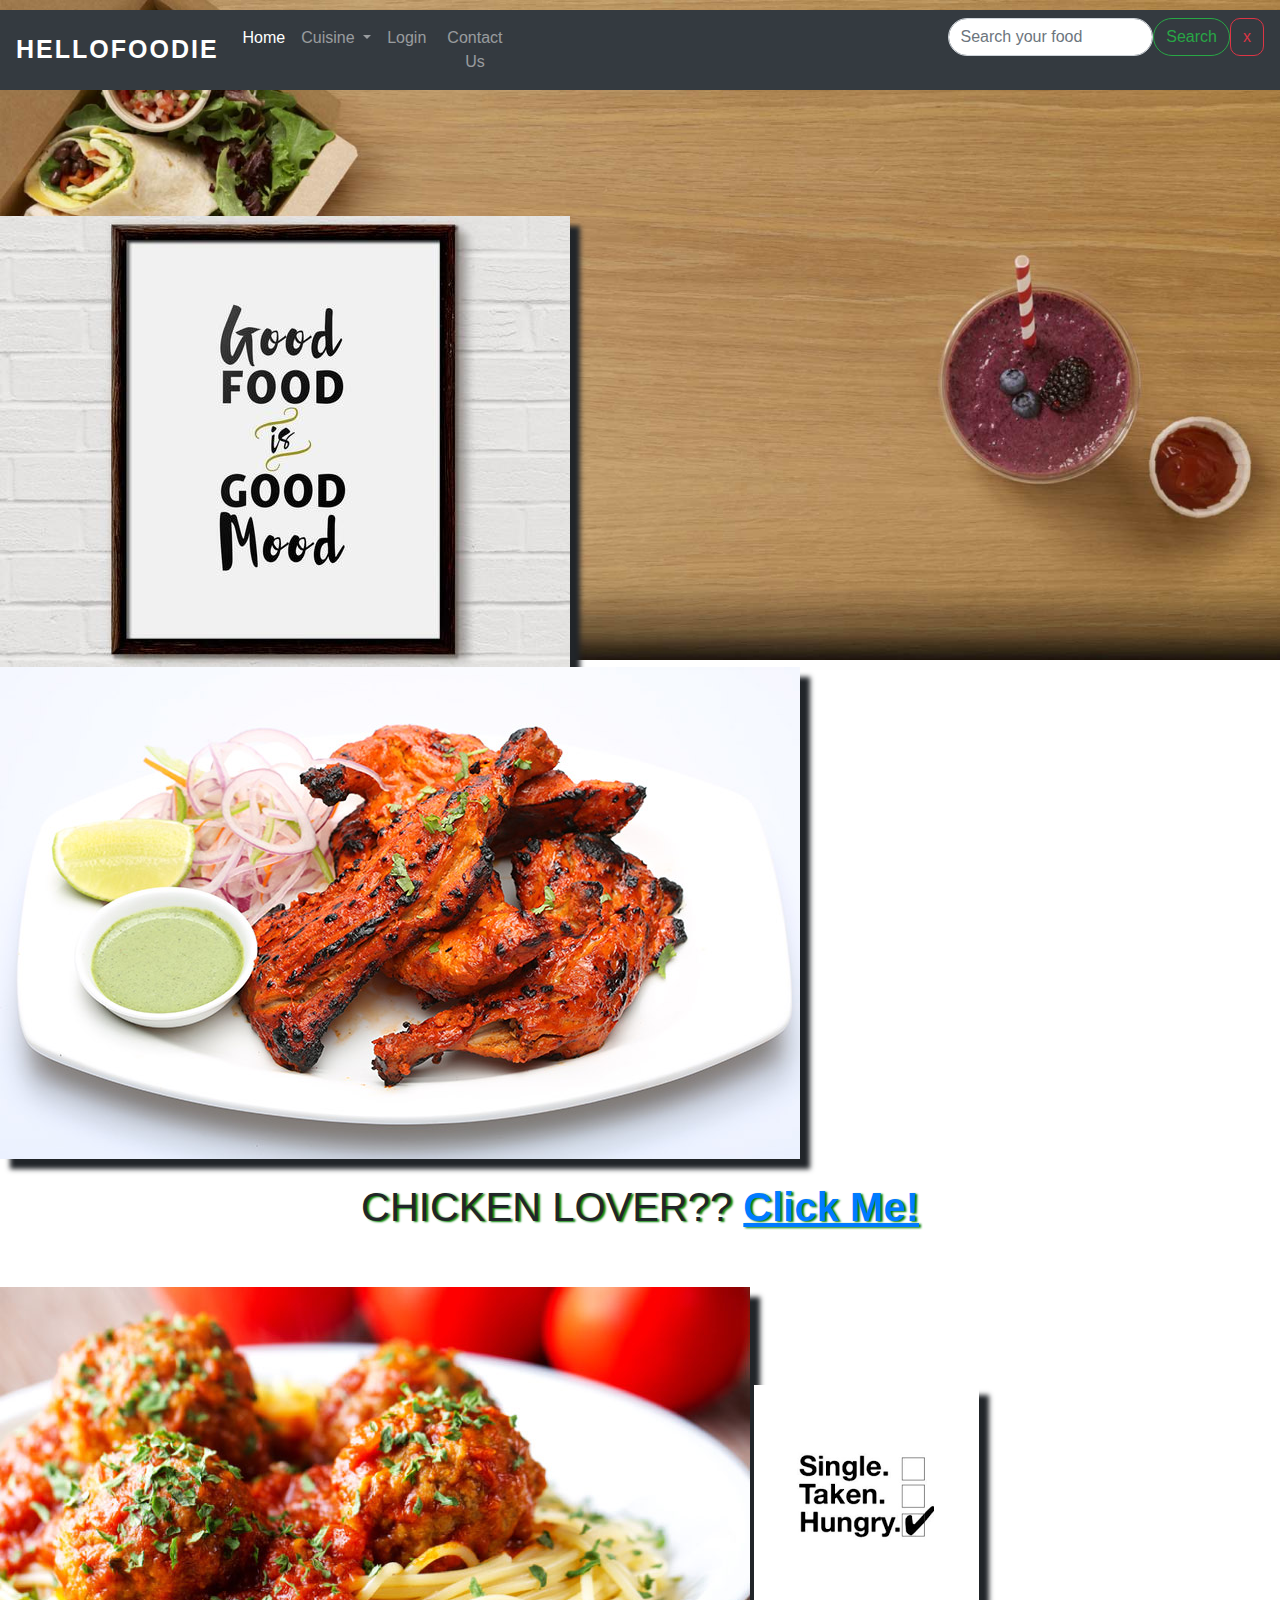
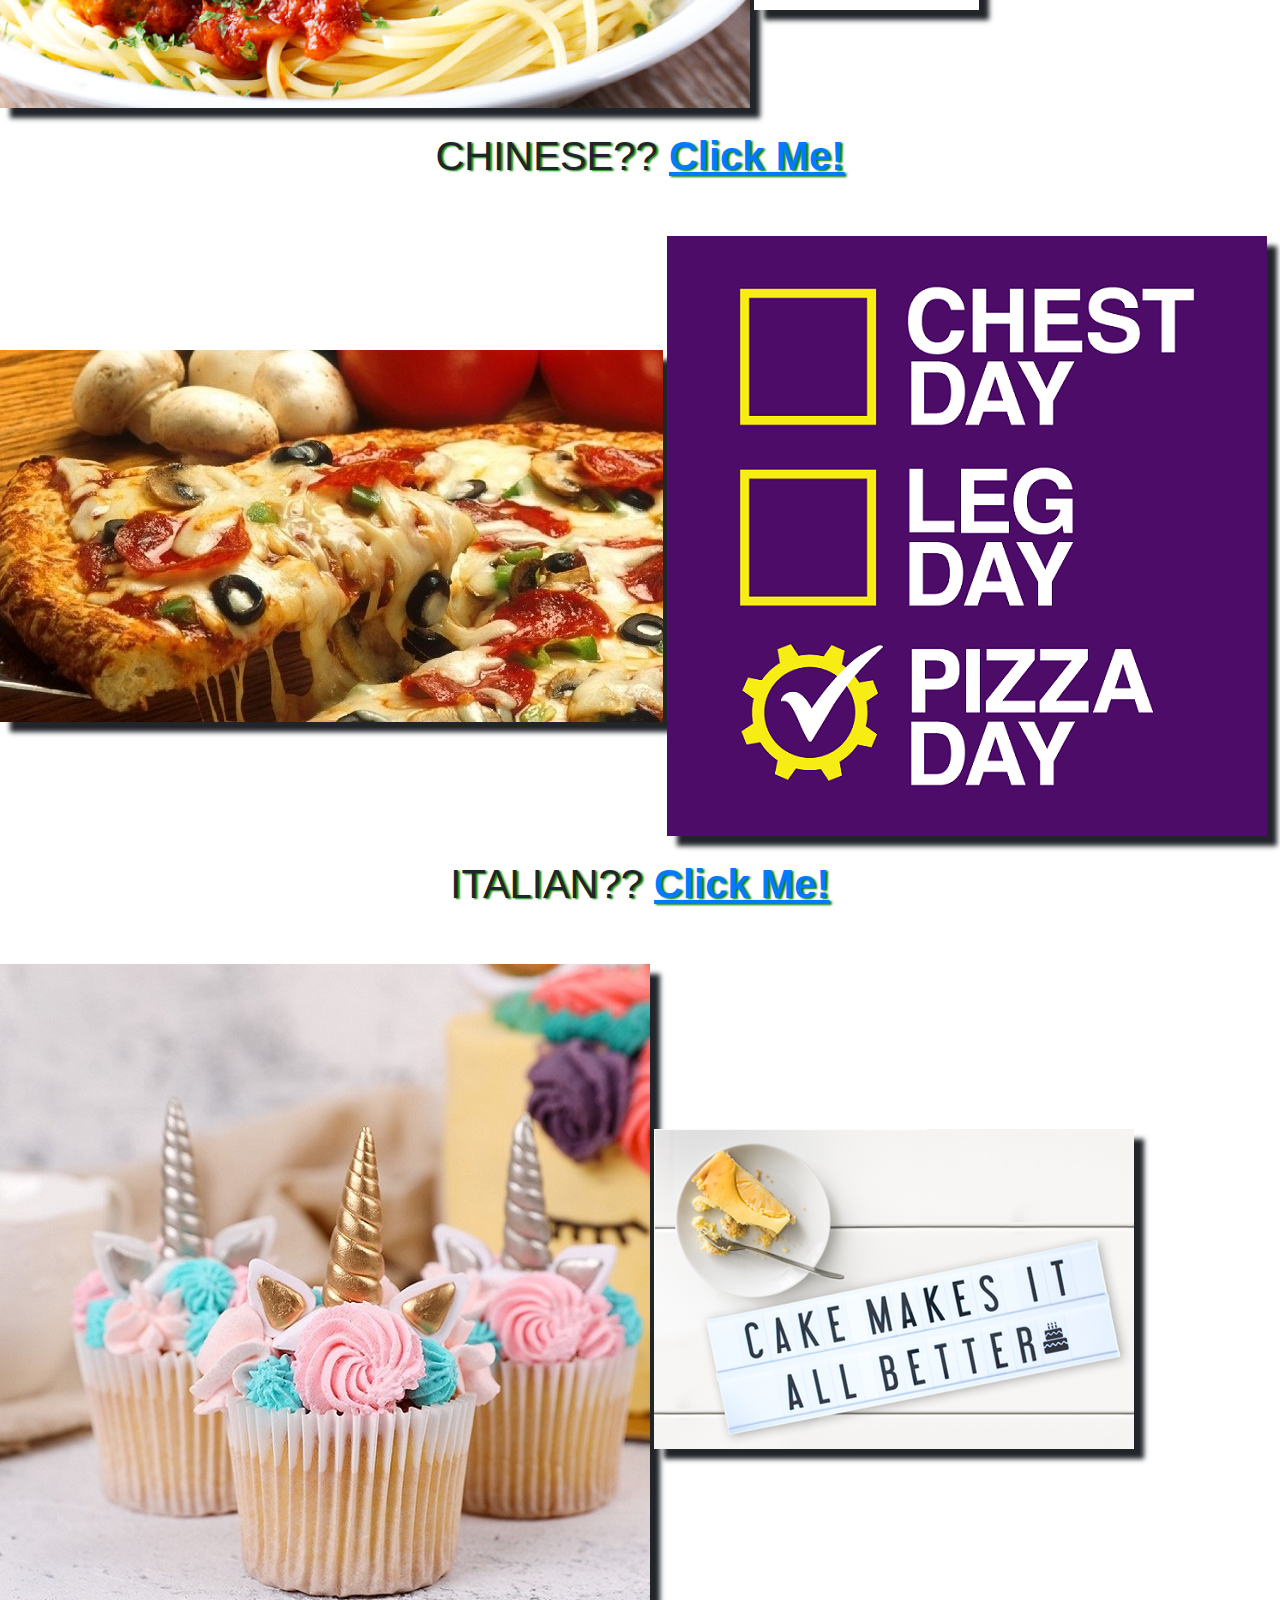
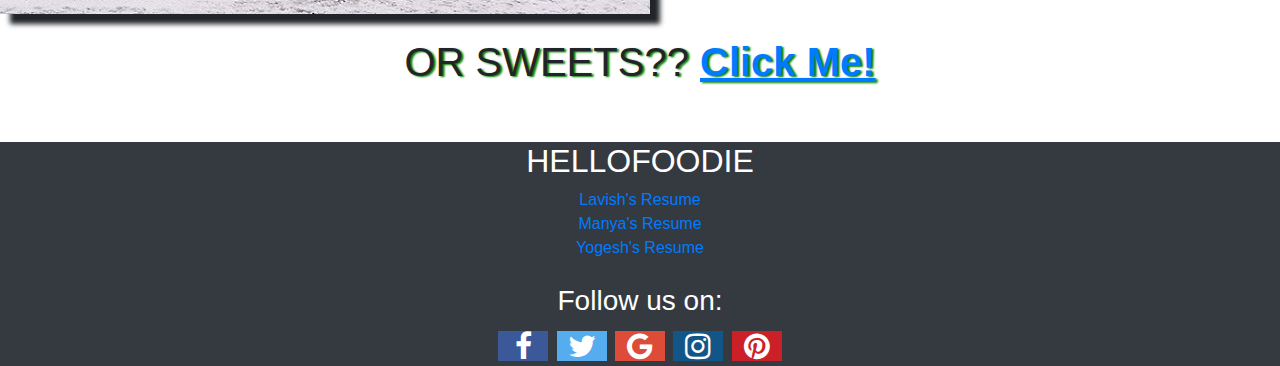
==== commit ff3fe4b6: "Update index.html" ====
--- a/index.html
+++ b/index.html
@@ -39,7 +39,7 @@
         <li class="nav-item">
           <a class="nav-link" href="./feedback.html">Contact Us</a>
         </li>
-        &emsp;&emsp;&emsp;&emsp;&emsp;&emsp;&emsp;&emsp;&emsp;&emsp;&emsp;&emsp;&emsp;&emsp;&emsp;&emsp;&emsp;&emsp;&emsp;&emsp;&emsp;&emsp;&emsp;&emsp;&emsp;&emsp;&emsp;&emsp;&emsp;
+        &emsp;&emsp;&emsp;&emsp;&emsp;&emsp;&emsp;&emsp;&emsp;&emsp;&emsp;&emsp;&emsp;&emsp;&emsp;&emsp;&emsp;&emsp;&emsp;&emsp;&emsp;&emsp;&emsp;&emsp;&emsp;&emsp;&emsp;
         <li class="nav-item">
           <input class="form-control mr-sm-2" type="search" placeholder="Search your food" aria-label="Search"
           id="search-input">
